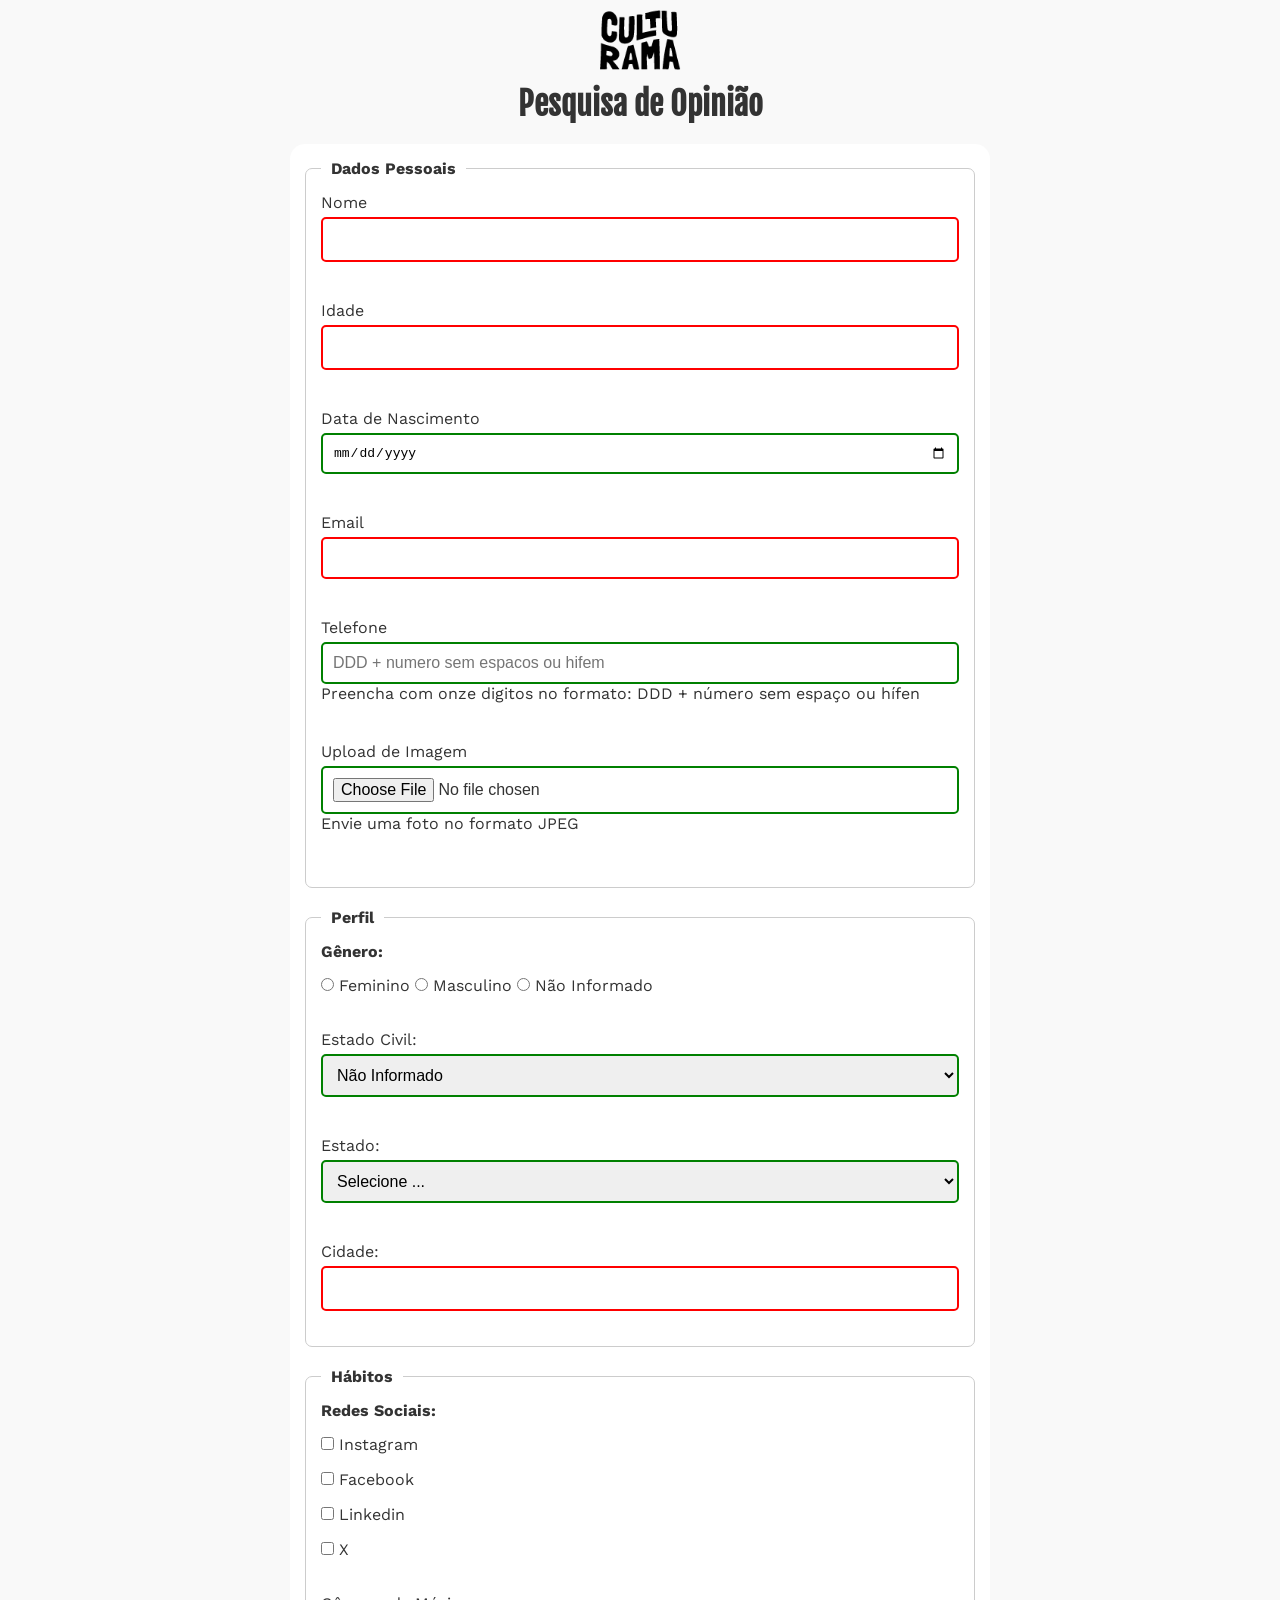
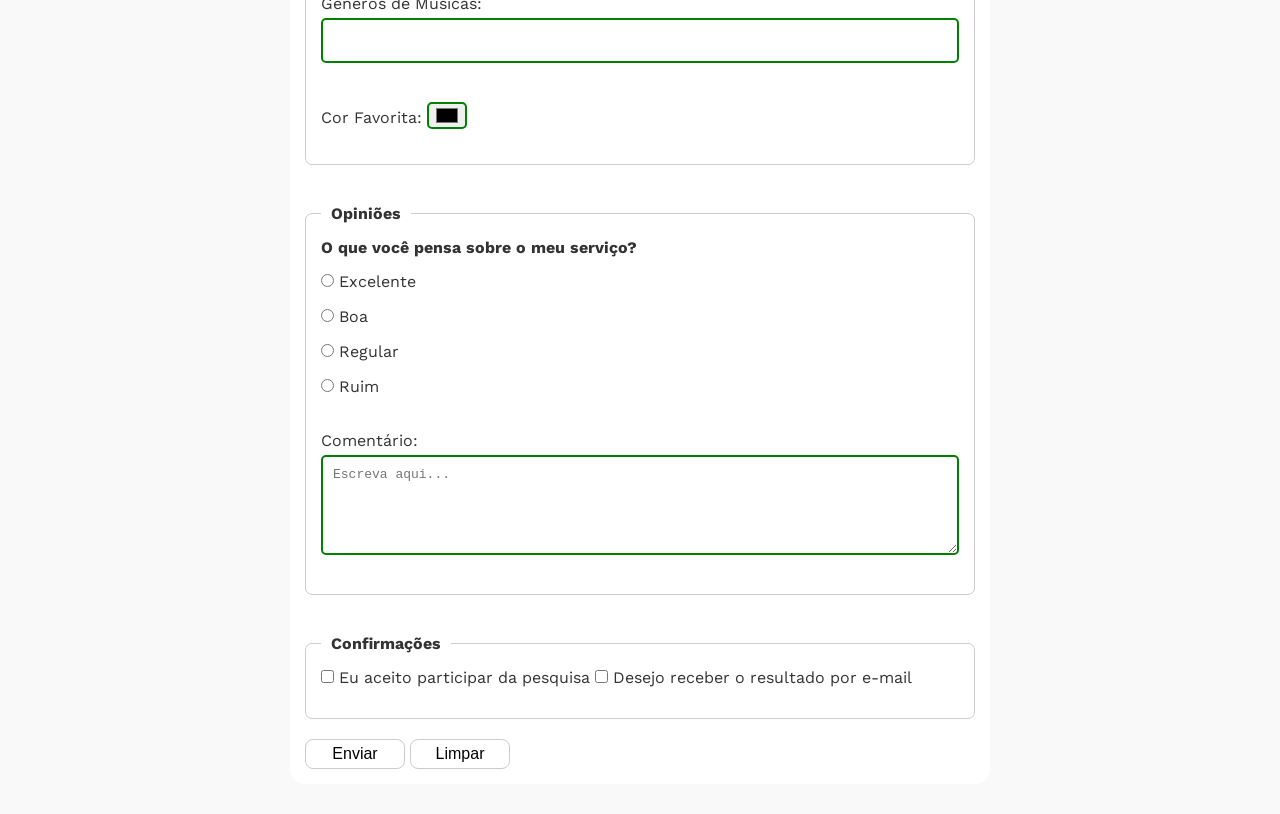
==== index.html @ 8de9ba9c "ajuste no h1" ====
<!doctype html>
<html lang="pt-br">
  <head>
    <meta charset="UTF-8" />
    <meta name="viewport" content="width=device-width, initial-scale=1.0" />
    <link rel="shortcut icon" href="./culturama-favico.png" type="image/x-icon"/>
    <link rel="stylesheet" href="./css/style.css" />
    <link rel="preconnect" href="https://fonts.googleapis.com" />
    <link rel="preconnect" href="https://fonts.gstatic.com" crossorigin />
    <link href="https://fonts.googleapis.com/css2?family=Fjalla+One&family=Work+Sans&display=swap" rel="stylesheet"/>

    <title>Pesquisa de Opinião</title>
  </head>
  <body>
    <header>
      <img src="./img/logo-culturama.png" alt="Logo Culturama"/>
      <h1>Pesquisa de Opinião</h1>
    </header>
    <main>
      <section>
        <form action="sucesso.html" method="get">
          <fieldset>
            <legend>Dados Pessoais</legend>

            <label for="name">Nome</label>
            <input type="text" id="name" name="userName" required />
            <br/><br/>

            <label for="age">Idade</label>
            <input type="number" id="age" name="userAge" min="12" max="100" required/>
            <br/><br/>

            <label for="birthDate">Data de Nascimento</label>
            <input type="date" id="birthDate" name="userBirthDate"/>
            <br/><br/>

            <label for="email">Email</label>
            <input type="email" id="email" name="userEmail" required/>
            <br/><br/>

            <label for="phoneNumber">Telefone</label>
            <input type="tel" id="phoneNumber" name="userPhoneNumber"
            pattern="[0-9] {11}"  placeholder="DDD + numero sem espacos ou hifem" aria-describedby="phoneHelp" />
            <small id="phoneHelp">Preencha com onze digitos no formato: DDD + número sem espaço ou hífen</small>
            <br/><br/>

            <label for="image">Upload de Imagem</label>
            <input type="file" accept="image/*" id="image" name="userImage" aria-describedby="imageHelp" />
            <small id="imageHelp">Envie uma foto no formato JPEG</small>
            <br/><br/>
          </fieldset>

          <fieldset>
            <legend>Perfil</legend>
            <p>Gênero:</p>
            <input type="radio" id="gender-fem" name="userGender" value="feminino"/>
            <label for="gender-fem">Feminino</label>

            <input type="radio" id="gender-masc" name="userGender" value="masculino"/>
            <label for="gender-masc">Masculino</label>

            <input type="radio" id="gender-naoInformado" name="userGender" value="notInformed"/>
            <label for="gender-naoInformado">Não Informado</label>
            <br/><br />

            <label for="maritalStatus">Estado Civil:</label>
            <select id="maritalStatus" name="userMaritalStatus">
              <option value="notInformed">Não Informado</option>
              <option value="casado">Casado</option>
              <option value="solteiro">Solteiro</option>
              <option value="divorciado">Divorciado</option>
              <option value="uniaoEstavel">União estável</option>
            </select>
            <br /><br />

            <label for="state">Estado:</label>
            <select id="state" name="userState">
              <option value="notInformed">Selecione ...</option>
              <option value="Acre">Acre</option>
              <option value="Alagoas">Alagoas</option>
              <option value="Amapá">Amapá</option>
              <option value="Amazonas">Amazonas</option>
              <option value="Bahia">Bahia</option>
              <option value="Ceará">Ceará</option>
              <option value="Distrito Federal">Distrito Federal</option>
              <option value="Espirito Santo">Espirito Santo</option>
              <option value="Goiás">Goiás</option>
              <option value="Maranhão">Maranhão</option>
              <option value="Mato Grosso do Sul">Mato Grosso do Sul</option>
              <option value="Mato Grosso">Mato Grosso</option>
              <option value="Minas Gerais">Minas Gerais</option>
              <option value="Pará">Pará</option>
              <option value="Paraíba">Paraíba</option>
              <option value="Paraná">Paraná</option>
              <option value="Pernambuco">Pernambuco</option>
              <option value="Piauí">Piauí</option>
              <option value="Rio de Janeiro">Rio de Janeiro</option>
              <option value="Rio Grande do Norte">Rio Grande do Norte</option>
              <option value="Rio Grande do Sul">Rio Grande do Sul</option>
              <option value="Rondônia">Rondônia</option>
              <option value="Roraima">Roraima</option>
              <option value="Santa Catarina">Santa Catarina</option>
              <option value="São Paulo">São Paulo</option>
              <option value="Sergipe">Sergipe</option>
              <option value="Tocantins">Tocantins</option>
            </select>
            <br /><br />

            <label for="city">Cidade:</label>
            <input type="text" id="city" name="userCity" required />
          </fieldset>

          <fieldset>
            <legend>Hábitos</legend>

            <p>Redes Sociais:</p>

            <input
              type="checkbox"
              id="instagram"
              name="social"
              value="instagram"
            />
            <label for="instagram">Instagram</label>
            <br />
            <input
              type="checkbox"
              id="facebook"
              name="social"
              value="facebook"
            />
            <label for="facebook">Facebook</label>
            <br />
            <input
              type="checkbox"
              id="linkedin"
              name="social"
              value="linkedin"
            />
            <label for="linkedin">Linkedin</label>
            <br />
            <input type="checkbox" id="x" name="social" value="x" />
            <label for="x">X</label>
            <br /><br />

            <label for="musicGenres">Gêneros de Músicas:</label>
            <input
              type="text"
              id="musicGenres"
              name="userMusicGenres"
              list="musicList"
            />
            <datalist id="musicList">
              <option value="Rock"></option>
              <option value="Pop"></option>
              <option value="Reggae"></option>
              <option value="Hip-Hop"></option>
              <option value="Eletrônica"></option>
              <option value="Samba"></option>
              <option value="Funk"></option>
              <option value="Jazz"></option>
            </datalist>
            <br /><br />

            <label for="favoriteColor">Cor Favorita:</label>
            <input type="color" id="favoriteColor" name="userFavoriteColor" />
          </fieldset>
          <br />

          <fieldset>
            <legend>Opiniões</legend>
            <p>O que você pensa sobre o meu serviço?</p>
            <input type="radio" name="satisfaction" id="excellent" />
            <label for="excellent">Excelente</label><br />
            <input type="radio" name="satisfaction" id="good" />
            <label for="good">Boa</label><br />
            <input type="radio" name="satisfaction" id="regular" />
            <label for="regular">Regular</label><br />
            <input type="radio" name="satisfaction" id="bad" />
            <label for="bad">Ruim</label><br /><br />

            <label for="comments">Comentário:</label><br />
            <textarea
              id="comments"
              name="userComments"
              rows="4"
              cols="50"
              placeholder="Escreva aqui..."
            ></textarea>
          </fieldset>
          <br />

          <fieldset>
            <legend>Confirmações</legend>
            <input
              type="checkbox"
              name="confirmation"
              id="confirmation"
              required
            />
            <label for="confirmation">Eu aceito participar da pesquisa</label>
            <input type="checkbox" name="userGetResult" id="getResult" />
            <label for="getResult">Desejo receber o resultado por e-mail</label>
          </fieldset>
          <button type="submit" aria-label="Enviar dados do formulário">Enviar</button>
          <button type="reset" aria-label="Limpar campos do formulário">Limpar</button>
        </form>
      </section>
    </main>
  </body>
</html>
---- css/style.css ----
:root{
  --cor-texto: #333333;
  --cor-fundo: #f9f9f9;
}
.theme-high-contrast {
  --cor-texto: #000000;
  --cor-fundo: #ffffff;
}
* {
  margin: 0;
  padding: 0;
  box-sizing: border-box;
  font-size: 100%;
}

body {
  font-family: "work sans", sans-serif;
  background-color: var(--cor-fundo);
  color: var(--cor-texto);
}

main {
  width: 100%;
  max-width: 700px;
  margin: 0 auto;
}

header {
  text-align: center;
  margin-bottom: 20px;
}
img {
  width: 100px;
}

h1 {
  font-size: 2rem;
  font-family: "fjalla one", sans-serif;
}

form {
  background-color: #ffffff;
  padding: 15px;
  border-radius: 15px;
  margin-bottom: 30px;
}
fieldset {
  padding: 15px;
  border: 1px solid #cccccc;
  border-radius: 7px;
  margin-bottom: 20px;
}

legend {
  font-weight: bold;
  font-size: 1rem;
  padding: 0 10px;
}

label {
  display: inline-block;
  margin-bottom: 5px;
}

p {
  margin-bottom: 15px;
  font-weight: bold;
}
input,
select,
textarea {
  width: 100%;
  padding: 10px;
  margin-bottom: 20px;
  border: 1px solid #cccccc;
  border-radius: 5px;
}

textarea {
  min-height: 100px;
}

input[type="radio"],
input[type="checkbox"] {
  width: auto;
}

input[type="text"],
input[type="number"] {
  font-size: 18px;
}

input[type="color"] {
  width: 40px;
  padding: 0 5px;
}

input[type="tel"],
input[type="file"] {
  margin-bottom: 0;
}
small {
  display: inline-block;
  margin-bottom: 20px;
}

input:invalid,
select:invalid,
textarea:invalid {
  border: 2px solid red;
}

input:valid,
select:valid,
textarea:valid {
  border: 2px solid green;
}

button {
  width: 100px;
  height: 30px;
  background-color: #ffffff;
  border: 1px solid #cccccc;
  border-radius: 8px;
  cursor: pointer;
}
button[type="submit"]:hover {
  color: #ffffff;
  font-weight: bold;
  background-color: green;
}
button[type="reset"]:hover {
  color: #ffffff;
  font-weight: bold;
  background-color: FireBrick;
}

.validaForm {
  color: green;
  text-align: center;
  padding: 20px;
  background-color: #ffffff;
  border-radius: 15px;
}

.saida {
  color: red;
  text-align: center;
  padding: 20px;
  background-color: #ffffff;
  border-radius: 15px;
}

#retornar,
#sair {
  color: black;
  text-decoration: none;
  padding: 10px 5px;
  background-color: #ffffff;
  border: 1px solid #cccccc;
  border-radius: 8px;
}
#sair {
  margin-left: 15px;
  padding: 10px 35px;
}
#retornar:hover {
  color: #ffffff;
  font-weight: bold;
  background-color: indigo;
}
#sair:hover {
  color: #ffffff;
  font-weight: bold;
  background-color: gold;
}
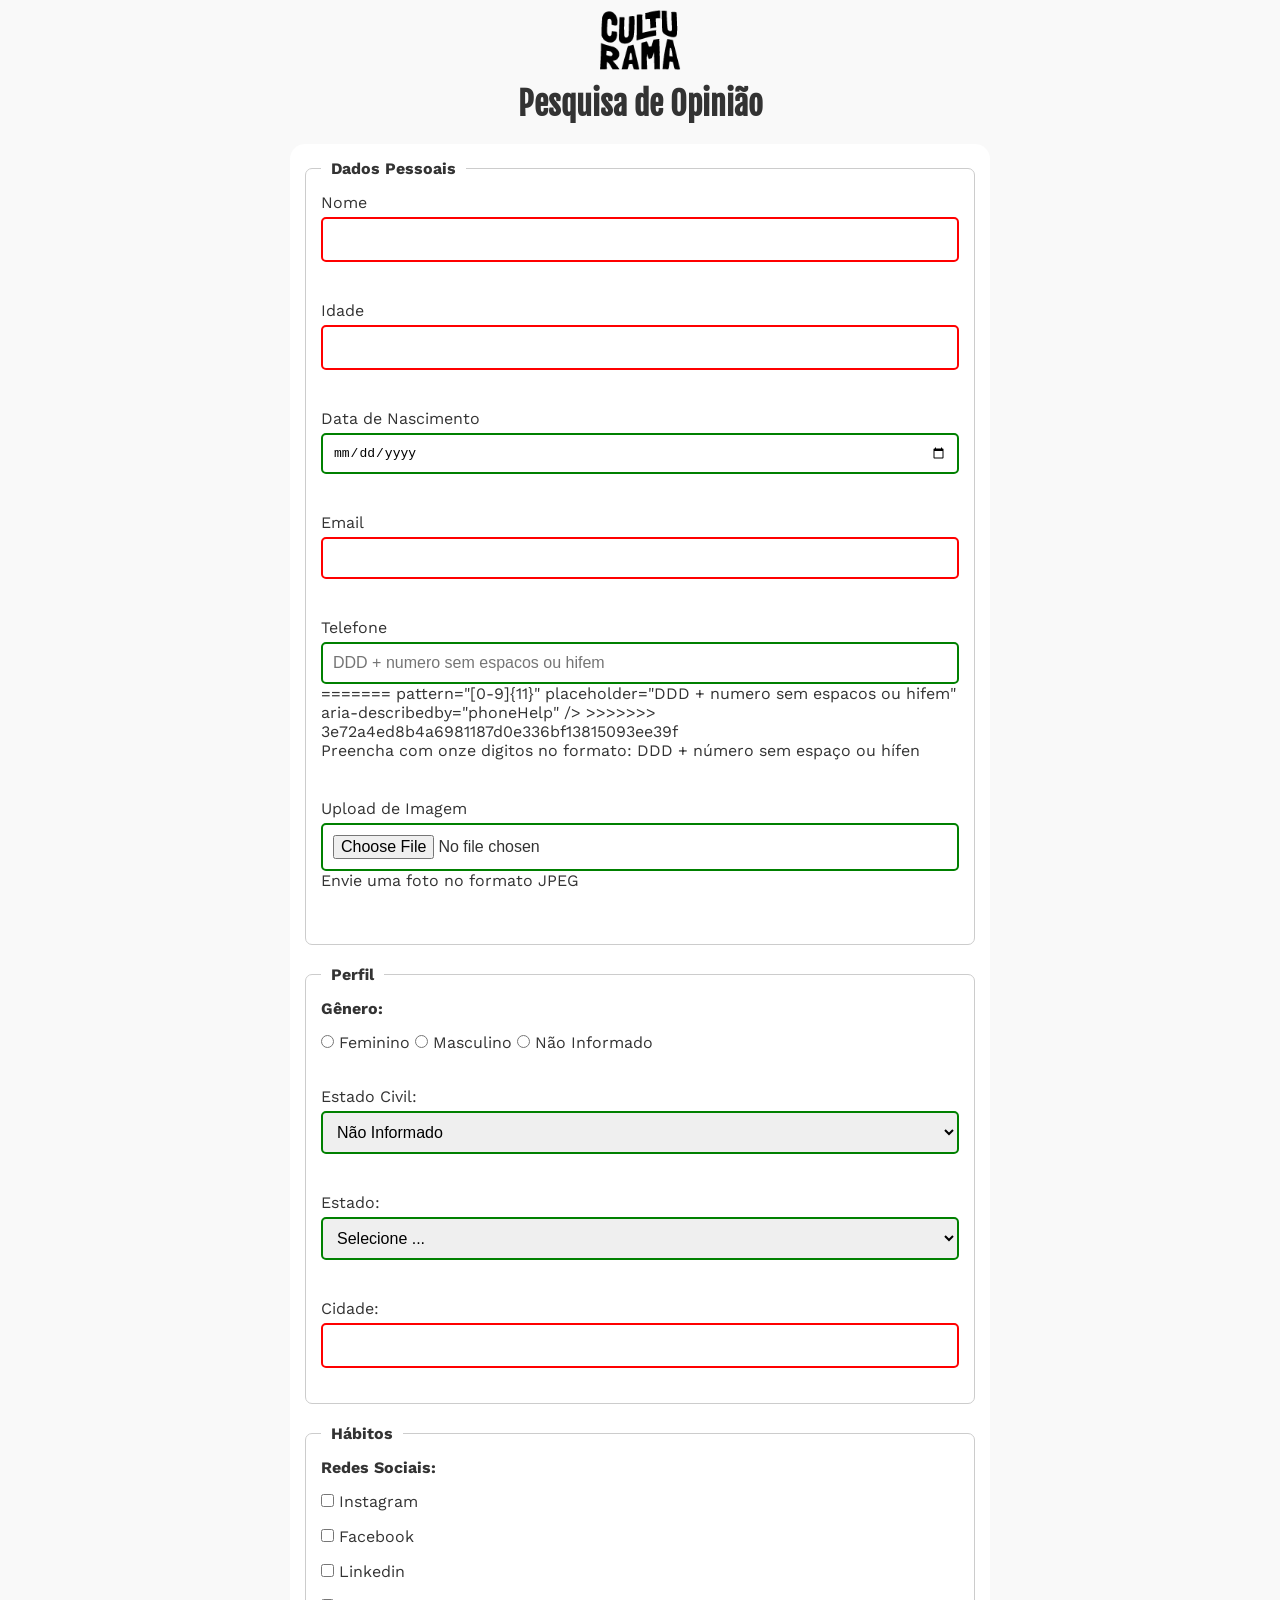
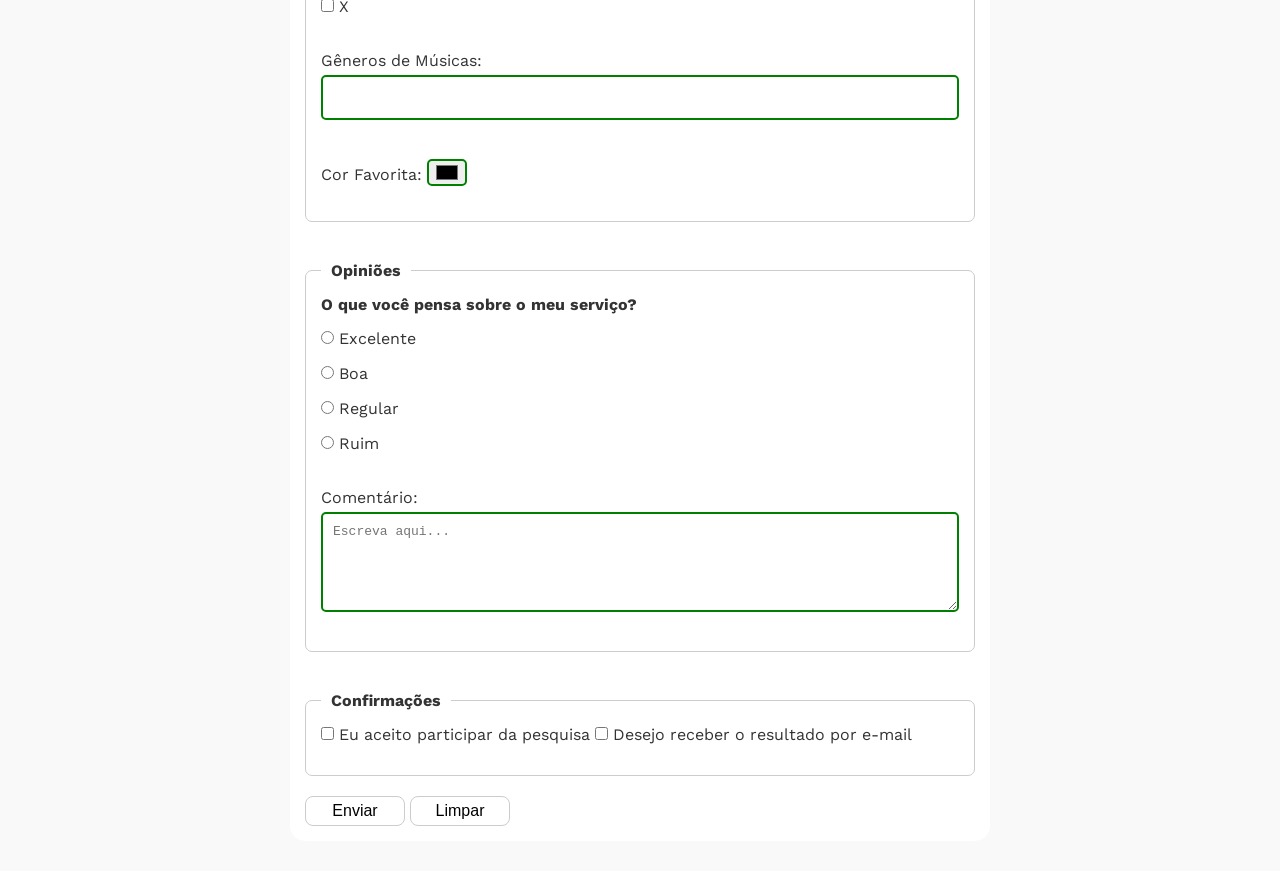
==== commit 593ad18b: "concerto na tag telefone" ====
--- a/index.html
+++ b/index.html
@@ -40,7 +40,11 @@
 
             <label for="phoneNumber">Telefone</label>
             <input type="tel" id="phoneNumber" name="userPhoneNumber"
-            pattern="[0-9] {11}"  placeholder="DDD + numero sem espacos ou hifem" aria-describedby="phoneHelp" />
+<<<<<<< HEAD
+            pattern="\d{10,11}"  placeholder="DDD + numero sem espacos ou hifem" aria-describedby="phoneHelp" />
+=======
+            pattern="[0-9]{11}"  placeholder="DDD + numero sem espacos ou hifem" aria-describedby="phoneHelp" />
+>>>>>>> 3e72a4ed8b4a6981187d0e336bf13815093ee39f
             <small id="phoneHelp">Preencha com onze digitos no formato: DDD + número sem espaço ou hífen</small>
             <br/><br/>
 
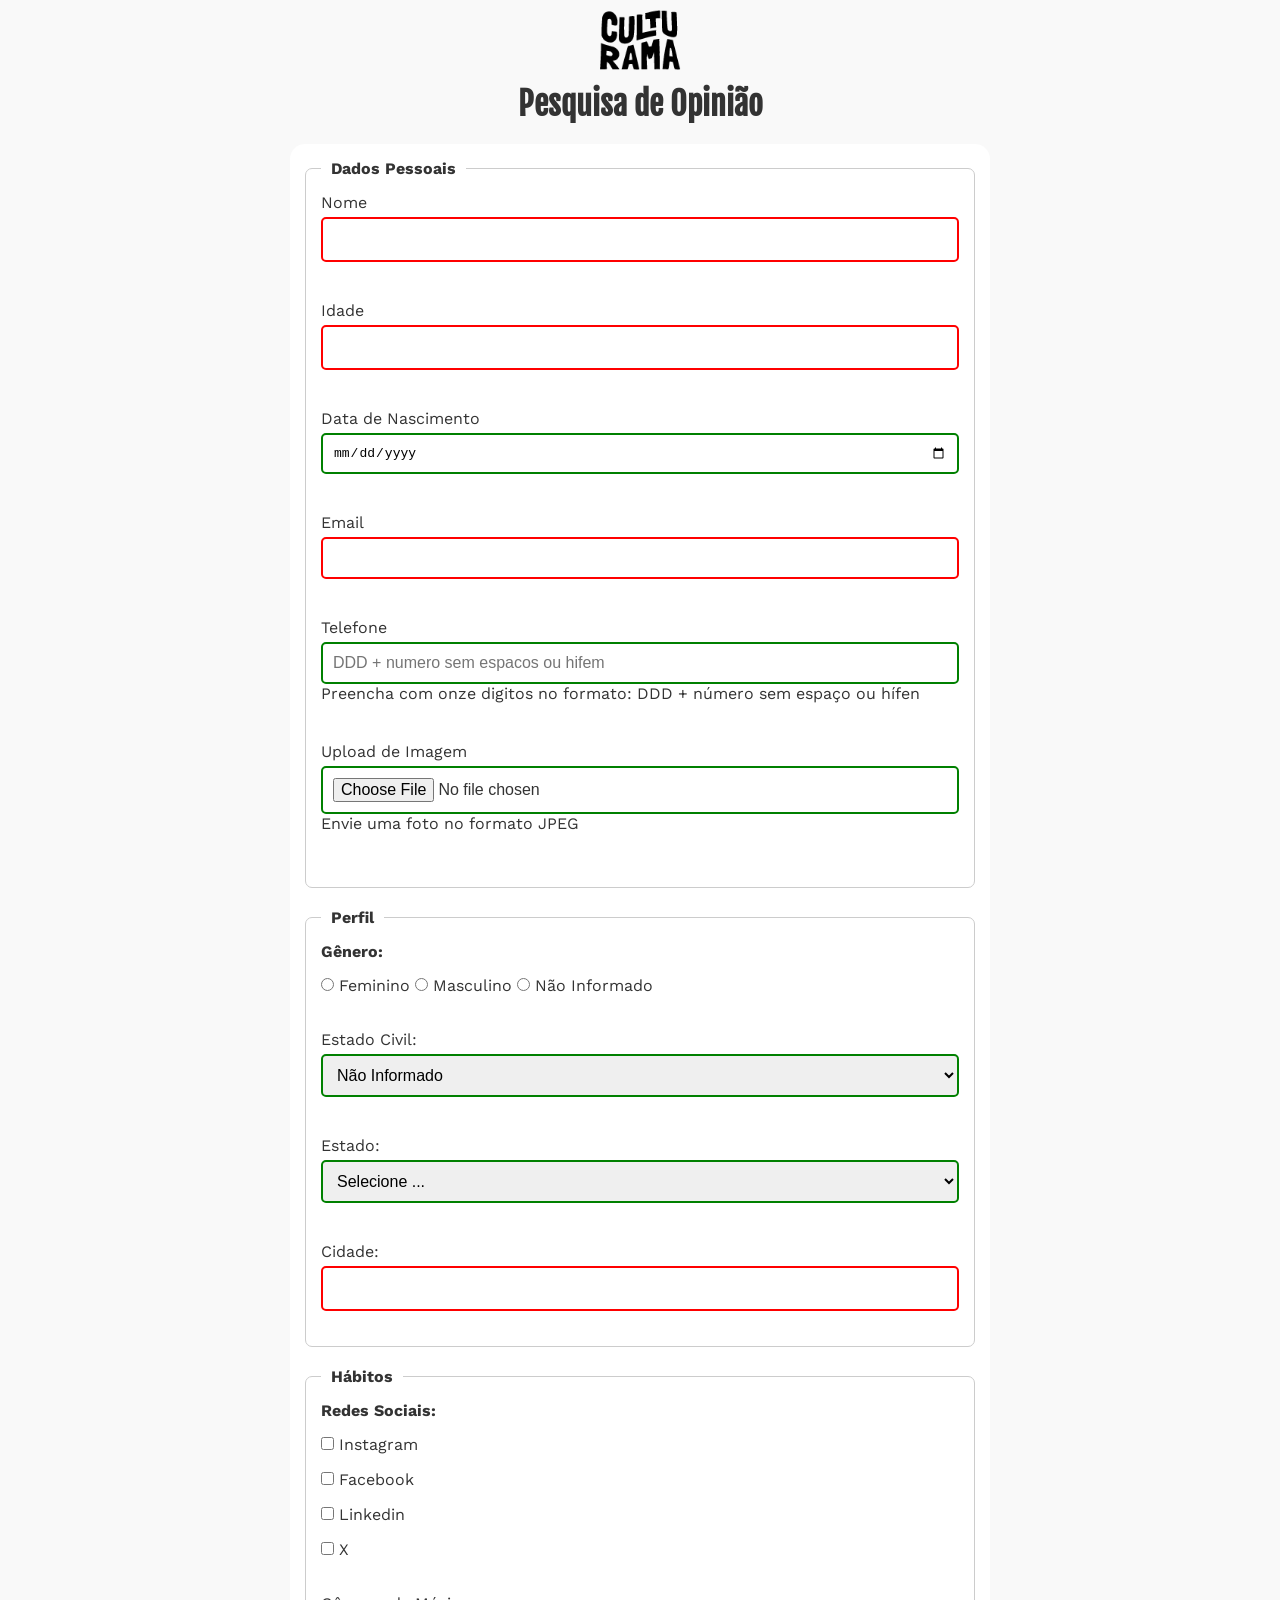
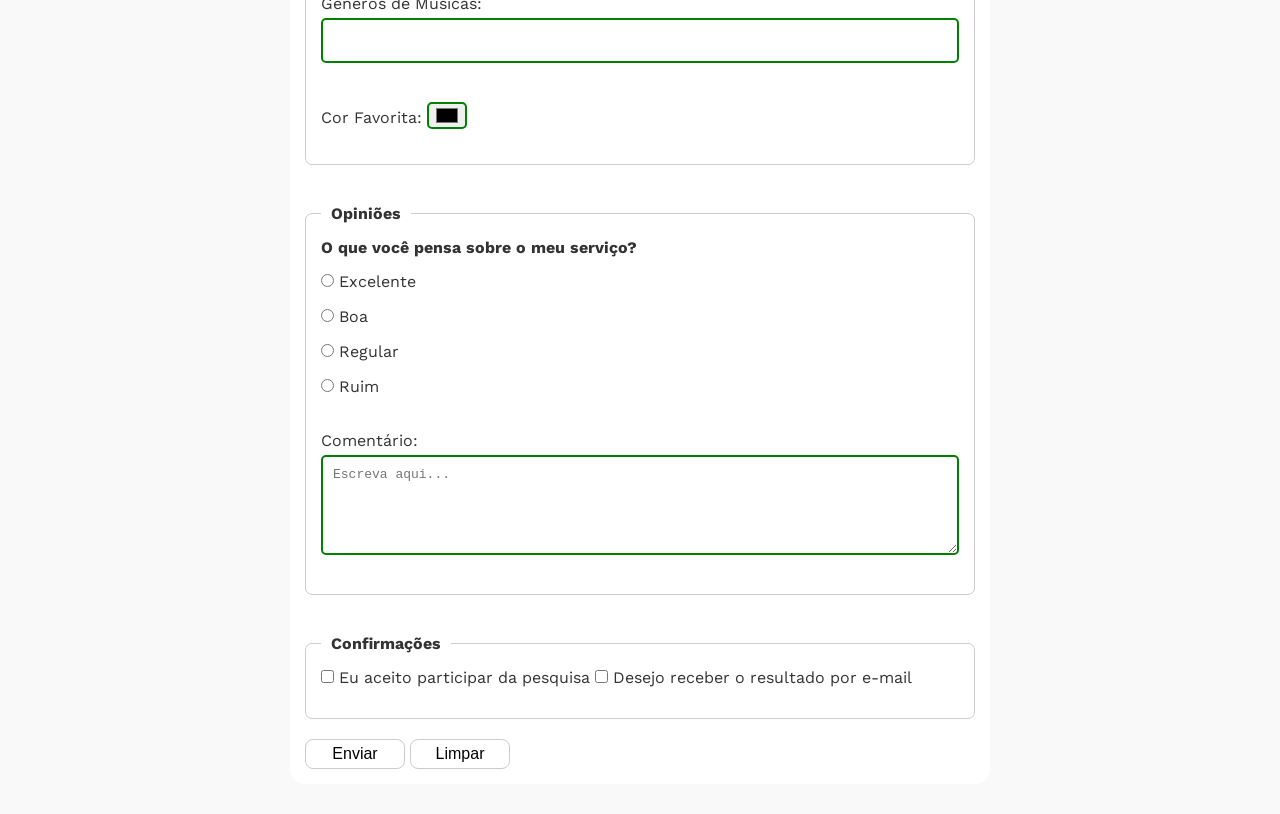
==== commit f5c5a33e: "correcao na tag telefone" ====
--- a/index.html
+++ b/index.html
@@ -40,11 +40,7 @@
 
             <label for="phoneNumber">Telefone</label>
             <input type="tel" id="phoneNumber" name="userPhoneNumber"
-<<<<<<< HEAD
-            pattern="\d{10,11}"  placeholder="DDD + numero sem espacos ou hifem" aria-describedby="phoneHelp" />
-=======
-            pattern="[0-9]{11}"  placeholder="DDD + numero sem espacos ou hifem" aria-describedby="phoneHelp" />
->>>>>>> 3e72a4ed8b4a6981187d0e336bf13815093ee39f
+            pattern="[0-9]{3}[0-9]{4}[0-9]{4}"  placeholder="DDD + numero sem espacos ou hifem" aria-describedby="phoneHelp" />
             <small id="phoneHelp">Preencha com onze digitos no formato: DDD + número sem espaço ou hífen</small>
             <br/><br/>
 
